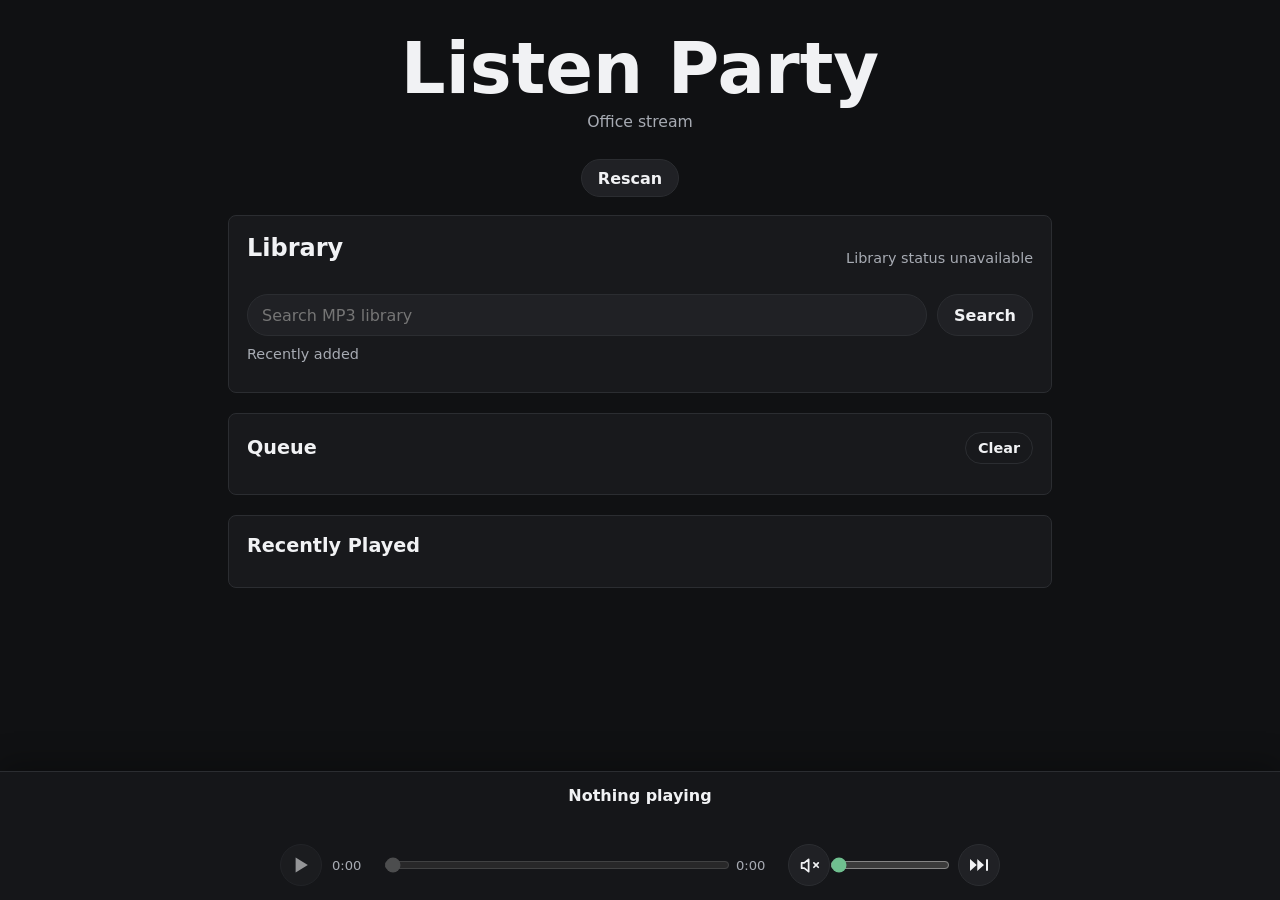
==== index.html @ 6e5bdf53 "Getting sync to be significantly more stable" ====
<!doctype html>
<html lang="en">
<head>
  <meta charset="utf-8">
  <meta name="viewport" content="width=device-width, initial-scale=1">
  <title>Listen Party</title>
  <link rel="stylesheet" href="/style.css">
</head>
<body>
  <main>
    <header class="brand">
      <h1>Listen Party</h1>
      <p>Office stream</p>
    </header>

    <section class="controls">
      <button id="rescan">Rescan</button>
      <span id="presence" class="status"></span>
      <span id="rescanStatus" class="status" role="status" aria-live="polite"></span>
    </section>

    <section class="search">
      <div class="section-head">
        <h2>Library</h2>
        <span id="libraryStatus" class="status"></span>
      </div>
      <form id="searchForm">
        <input id="q" name="q" type="search" placeholder="Search MP3 library" autocomplete="off">
        <button>Search</button>
      </form>
      <p id="searchStatus" class="hint"></p>
      <div id="results"></div>
    </section>

    <section class="queue-panel">
      <div class="section-head">
        <h2>Queue</h2>
        <button id="clearQueue" class="secondary compact">Clear</button>
      </div>
      <ol id="queue"></ol>
    </section>

    <section class="history-panel">
      <div class="section-head">
        <h2>Recently Played</h2>
      </div>
      <div id="history"></div>
    </section>
  </main>

  <section class="player-bar">
    <div class="track-copy">
      <p id="track">Nothing playing</p>
      <p id="artist"></p>
    </div>
    <div class="player-controls">
      <button id="togglePlayback" class="icon-button" disabled title="Play" aria-label="Play">
        <span class="playback-icon play-icon" aria-hidden="true"></span>
      </button>
      <label class="seek-control">
        <span id="elapsed">0:00</span>
        <input id="seek" type="range" min="0" max="0" step="1" value="0" disabled>
        <span id="duration">0:00</span>
      </label>
      <div class="volume-control">
        <button id="mute" class="icon-button" type="button" title="Mute" aria-label="Mute">
          <svg class="volume-icon volume-on-icon" aria-hidden="true" viewBox="0 0 24 24">
            <path d="M11 5 6 9H3v6h3l5 4z"></path>
            <path d="M16 8.5a5 5 0 0 1 0 7"></path>
            <path d="M19 5a9 9 0 0 1 0 14"></path>
          </svg>
          <svg class="volume-icon volume-muted-icon" aria-hidden="true" viewBox="0 0 24 24">
            <path d="M11 5 6 9H3v6h3l5 4z"></path>
            <path d="m17 9 5 5"></path>
            <path d="m22 9-5 5"></path>
          </svg>
        </button>
        <input id="volume" type="range" min="0" max="1" step="0.01" value="1" aria-label="Volume">
      </div>
      <audio id="audio" preload="metadata"></audio>
      <button id="skip" class="icon-button" title="Skip" aria-label="Skip track">
        <span class="skip-icon" aria-hidden="true"></span>
      </button>
    </div>
  </section>
  <script src="/app.js"></script>
</body>
</html>
---- style.css ----
* {
  box-sizing: border-box;
}

:root {
  color-scheme: dark;
  --bg: #101113;
  --panel: #18191c;
  --panel-2: #202125;
  --line: #2b2d31;
  --text: #f1f2f4;
  --muted: #a7abb3;
  --accent: #6fbf8f;
  --accent-strong: #83d3a3;
}

body {
  margin: 0;
  min-height: 100vh;
  padding-bottom: 128px;
  font-family: system-ui, -apple-system, BlinkMacSystemFont, "Segoe UI", sans-serif;
  color: var(--text);
  background: var(--bg);
}

main {
  width: min(860px, 100%);
  margin: 0 auto;
  padding: 34px 18px 28px;
}

h1, h2, p {
  margin-top: 0;
}

.brand {
  margin-bottom: 28px;
  text-align: center;
}

.brand h1 {
  margin-bottom: 8px;
  font-size: clamp(2.4rem, 6vw, 4.4rem);
  line-height: 1;
  font-weight: 820;
  letter-spacing: 0;
}

.brand p {
  margin-bottom: 0;
  color: var(--muted);
  font-size: 0.98rem;
}

.controls {
  display: flex;
  justify-content: center;
  flex-wrap: wrap;
  gap: 10px;
  margin-bottom: 18px;
}

button {
  min-height: 38px;
  padding: 8px 16px;
  border: 1px solid var(--line);
  border-radius: 999px;
  background: var(--panel-2);
  color: var(--text);
  font: inherit;
  font-weight: 650;
  cursor: pointer;
}

button:hover {
  border-color: var(--accent);
  color: var(--accent-strong);
}

button:disabled {
  cursor: wait;
  opacity: 0.58;
}

button.secondary {
  min-width: 64px;
  background: transparent;
}

button.compact {
  min-height: 32px;
  padding: 5px 12px;
  font-size: 0.9rem;
}

.status {
  min-height: 1.2em;
  align-self: center;
  color: var(--muted);
  font-size: 0.9rem;
}

.status[data-kind="ok"] {
  color: var(--accent-strong);
}

.status[data-kind="error"] {
  color: #e28b8b;
}

.hint {
  min-height: 1.2em;
  margin: 10px 0 0;
  color: var(--muted);
  font-size: 0.9rem;
}

.search, .queue-panel, .history-panel {
  margin-bottom: 20px;
  padding: 18px;
  border: 1px solid var(--line);
  border-radius: 8px;
  background: var(--panel);
}

form {
  display: grid;
  grid-template-columns: 1fr auto;
  gap: 10px;
}

input {
  width: 100%;
  min-height: 42px;
  padding: 9px 14px;
  border: 1px solid var(--line);
  border-radius: 999px;
  background: var(--panel-2);
  color: var(--text);
  font: inherit;
}

input:focus {
  outline: 2px solid rgba(111, 191, 143, 0.6);
  outline-offset: 2px;
}

#results {
  margin-top: 10px;
}

.item {
  display: flex;
  align-items: center;
  justify-content: space-between;
  gap: 12px;
  padding: 12px 0;
  border-bottom: 1px solid var(--line);
}

.item:last-child {
  border-bottom: 0;
}

.meta {
  min-width: 0;
}

.title {
  overflow-wrap: anywhere;
  font-weight: 700;
}

.sub {
  margin-top: 3px;
  color: var(--muted);
  font-size: 0.92rem;
}

.section-head {
  display: flex;
  align-items: center;
  justify-content: space-between;
  gap: 12px;
  margin-bottom: 12px;
}

.queue-panel h2, .history-panel h2 {
  margin-bottom: 0;
  font-size: 1.2rem;
}

#queue {
  margin: 0;
  padding-left: 0;
  color: var(--muted);
  list-style: none;
}

.queue-item {
  display: flex;
  align-items: center;
  justify-content: space-between;
  gap: 12px;
  padding: 10px 0;
  border-top: 1px solid var(--line);
}

.row-actions {
  display: flex;
  justify-content: flex-end;
  flex-wrap: wrap;
  gap: 8px;
}

.player-bar {
  position: fixed;
  right: 0;
  bottom: 0;
  left: 0;
  display: grid;
  grid-template-columns: minmax(220px, 1fr) minmax(280px, 720px) minmax(220px, 1fr);
  gap: 18px;
  align-items: center;
  padding: 14px 18px;
  border-top: 1px solid var(--line);
  background: #151619;
  box-shadow: 0 -8px 28px rgba(0, 0, 0, 0.28);
}

.track-copy {
  grid-column: 2;
  min-width: 0;
  text-align: center;
}

#track {
  margin-bottom: 4px;
  overflow-wrap: anywhere;
  font-size: 1rem;
  line-height: 1.2;
  font-weight: 750;
}

#artist {
  min-height: 1.2em;
  margin-bottom: 0;
  color: var(--muted);
  font-size: 0.86rem;
}

audio {
  display: none;
}

.player-controls {
  grid-column: 2;
  display: grid;
  grid-template-columns: 42px minmax(180px, 1fr) minmax(120px, 160px) 42px;
  gap: 10px;
  align-items: center;
}

.seek-control, .volume-control {
  display: grid;
  align-items: center;
  gap: 8px;
  color: var(--muted);
  font-size: 0.82rem;
}

.seek-control {
  grid-template-columns: 42px minmax(0, 1fr) 42px;
}

.volume-control {
  grid-template-columns: 32px minmax(0, 1fr);
}

input[type="range"] {
  min-height: 32px;
  padding: 0;
  accent-color: var(--accent);
  cursor: pointer;
}

input[type="range"]:disabled {
  cursor: wait;
  opacity: 0.58;
}

.icon-button {
  display: inline-grid;
  place-items: center;
  width: 42px;
  min-width: 42px;
  height: 42px;
  min-height: 42px;
  padding: 0;
  border-radius: 50%;
  font-size: 1rem;
  line-height: 1;
}

.icon-button.small {
  width: 32px;
  min-width: 32px;
  height: 32px;
  min-height: 32px;
  font-size: 1.25rem;
}

.playback-icon {
  display: block;
  width: 18px;
  height: 18px;
}

.play-icon {
  background: currentColor;
  clip-path: polygon(20% 8%, 20% 92%, 88% 50%);
}

.pause-icon {
  position: relative;
}

.pause-icon::before, .pause-icon::after {
  position: absolute;
  top: 2px;
  bottom: 2px;
  width: 5px;
  border-radius: 1px;
  background: currentColor;
  content: "";
}

.pause-icon::before {
  left: 3px;
}

.pause-icon::after {
  right: 3px;
}

.volume-icon {
  display: block;
  width: 21px;
  height: 21px;
  fill: none;
  stroke: currentColor;
  stroke-linecap: round;
  stroke-linejoin: round;
  stroke-width: 2;
}

.volume-muted-icon, #mute.muted .volume-on-icon {
  display: none;
}

#mute.muted .volume-muted-icon {
  display: block;
}

.skip-icon {
  position: relative;
  display: block;
  width: 18px;
  height: 16px;
}

.skip-icon::before {
  position: absolute;
  inset: 2px 4px 2px 0;
  display: block;
  content: "";
  background: currentColor;
  clip-path: polygon(0 0, 48% 50%, 0 100%, 0 0, 52% 0, 100% 50%, 52% 100%, 52% 0);
}

.skip-icon::after {
  position: absolute;
  top: 2px;
  right: 0;
  display: block;
  width: 2px;
  height: 12px;
  border-radius: 2px;
  background: currentColor;
  content: "";
}

@media (max-width: 760px) {
  body {
    padding-bottom: 168px;
  }

  main {
    padding-top: 26px;
  }

  form {
    grid-template-columns: 1fr;
  }

  .player-bar {
    grid-template-columns: 1fr;
    gap: 10px;
  }

  .player-controls {
    grid-column: 1;
    grid-template-columns: auto 42px;
  }

  #togglePlayback {
    grid-column: 1;
    grid-row: 1;
  }

  #skip {
    grid-column: 2;
    grid-row: 1;
  }

  .seek-control, .volume-control {
    grid-column: 1 / -1;
  }

  .track-copy {
    grid-column: 1;
  }
}
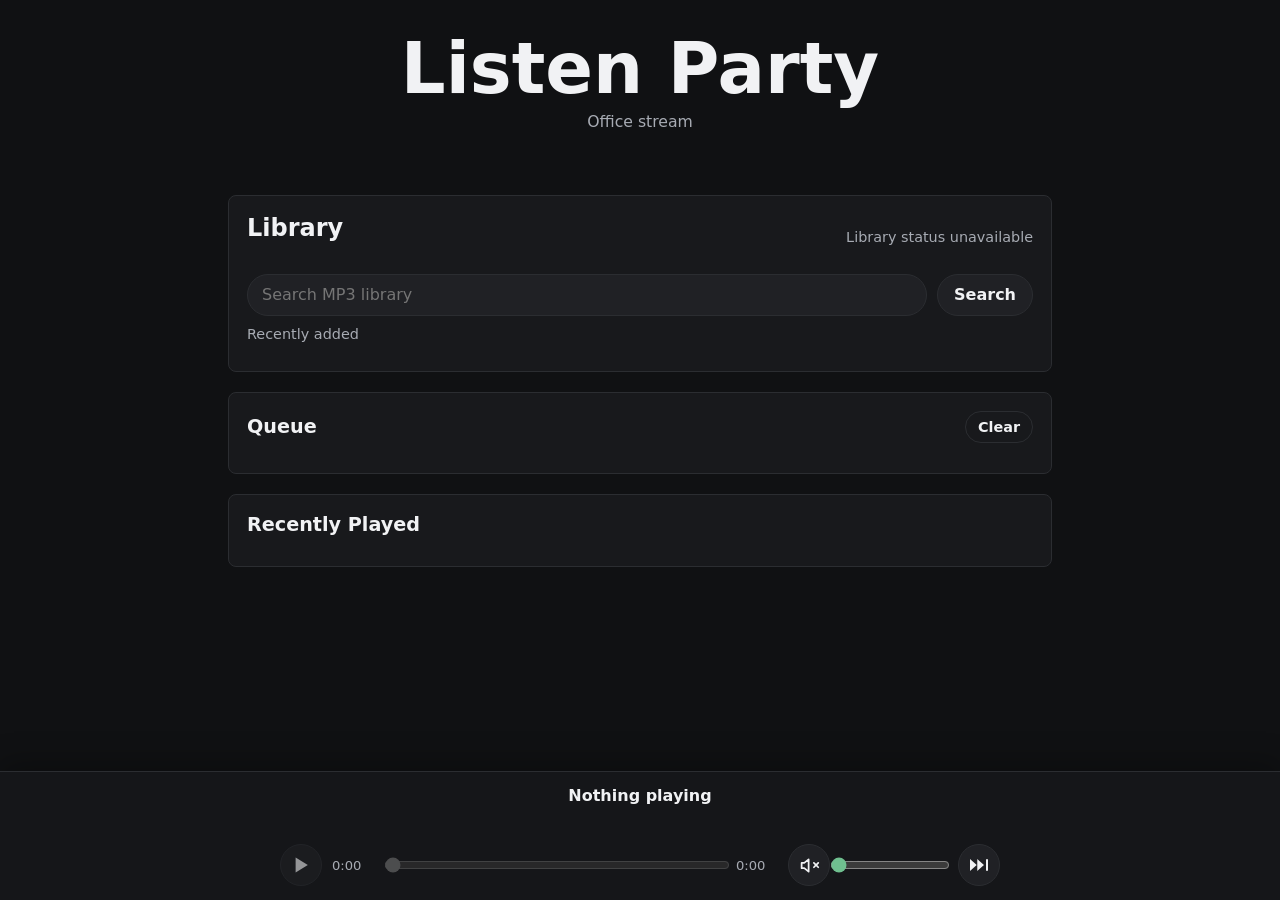
==== commit a5756e54: "Adding some user features and making everything clearer" ====
--- a/index.html
+++ b/index.html
@@ -14,9 +14,7 @@
     </header>
 
     <section class="controls">
-      <button id="rescan">Rescan</button>
       <span id="presence" class="status"></span>
-      <span id="rescanStatus" class="status" role="status" aria-live="polite"></span>
     </section>
 
     <section class="search">
--- a/style.css
+++ b/style.css
@@ -23,6 +23,10 @@
   background: var(--bg);
 }
 
+body.admin-page {
+  padding-bottom: 0;
+}
+
 main {
   width: min(860px, 100%);
   margin: 0 auto;
@@ -115,7 +119,7 @@
   font-size: 0.9rem;
 }
 
-.search, .queue-panel, .history-panel {
+.search, .queue-panel, .history-panel, .config-panel {
   margin-bottom: 20px;
   padding: 18px;
   border: 1px solid var(--line);
@@ -129,7 +133,7 @@
   gap: 10px;
 }
 
-input {
+input, textarea {
   width: 100%;
   min-height: 42px;
   padding: 9px 14px;
@@ -140,9 +144,42 @@
   font: inherit;
 }
 
-input:focus {
+textarea {
+  min-height: 110px;
+  resize: vertical;
+}
+
+input:focus, textarea:focus {
   outline: 2px solid rgba(111, 191, 143, 0.6);
   outline-offset: 2px;
+}
+
+#configForm {
+  display: grid;
+  grid-template-columns: 1fr;
+  gap: 14px;
+}
+
+#configForm label {
+  display: grid;
+  gap: 6px;
+  color: var(--muted);
+  font-size: 0.9rem;
+}
+
+#configForm input, #configForm textarea {
+  color: var(--text);
+}
+
+.config-grid {
+  display: grid;
+  grid-template-columns: repeat(2, minmax(0, 1fr));
+  gap: 14px;
+}
+
+.form-actions {
+  display: flex;
+  justify-content: flex-end;
 }
 
 #results {
@@ -403,6 +440,10 @@
     grid-template-columns: 1fr;
   }
 
+  .config-grid {
+    grid-template-columns: 1fr;
+  }
+
   .player-bar {
     grid-template-columns: 1fr;
     gap: 10px;
